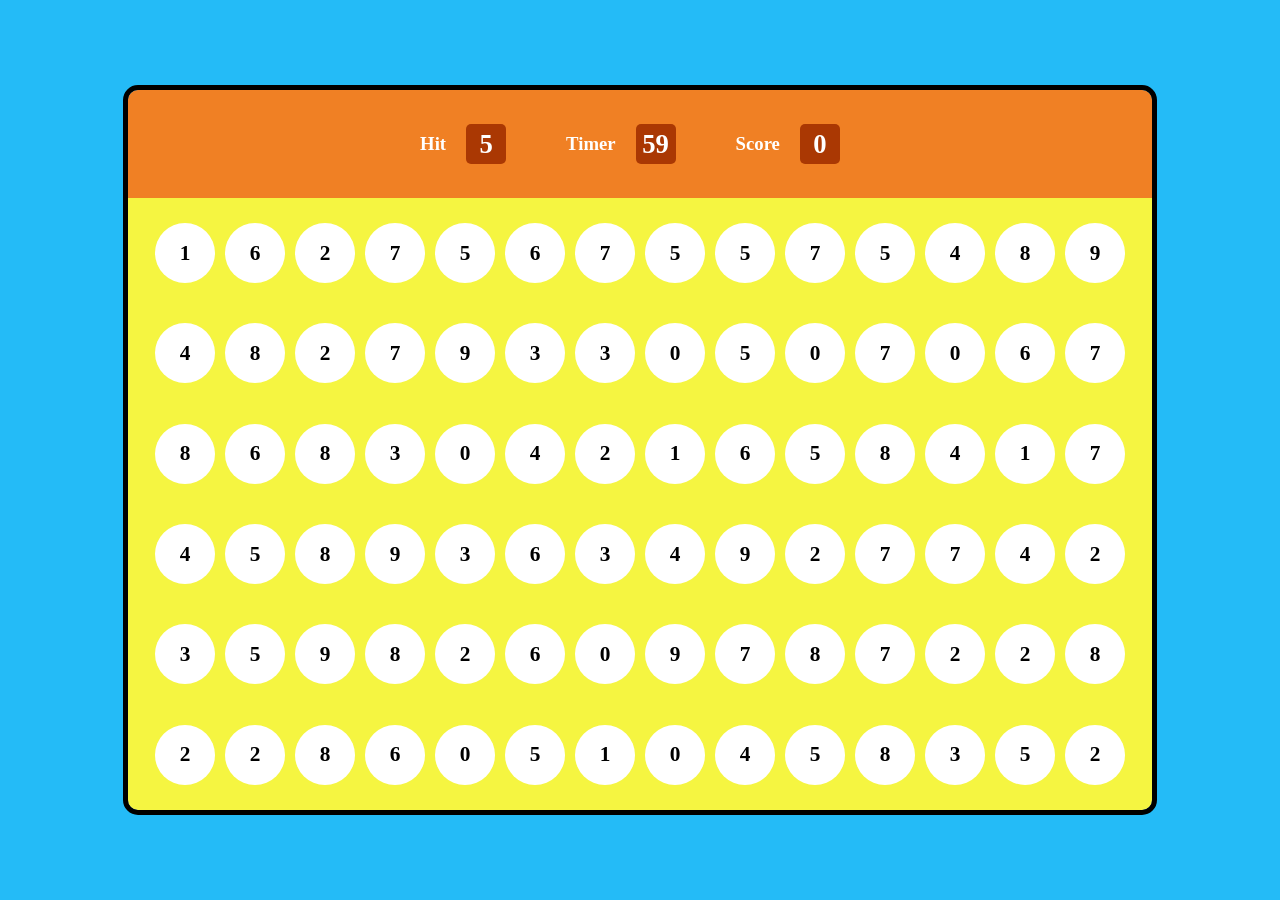
==== index.html @ bc2f21dd "Add files via upload" ====
<!DOCTYPE html>
<html lang="en">
<head>
    <meta charset="UTF-8">
    <meta name="viewport" content="width=device-width, initial-scale=1.0">
    <title>Bubble Game</title>
    <link rel="stylesheet" href="style.css">
    
</head>
<body>
    <div id="main">
        <div id="panel">
            <div id="ptop">
                <div class="elem">
                    <h3>Hit</h4>
                    <div id="hitElm" class="box">7</div>
                </div>
                <div class="elem">
                    <h3>Timer</h4>
                    <div id="timerValue" class="box">60</div>
                </div>
                <div class="elem">
                    <h3>Score</h4> 
                    <div id="scoreElm" class="box">0</div>
                </div>
            </div>
            <div id="panelbtm">
                <div id="bbl">5</div>
            </div>
        </div>
    </div>
    <script src="script.js"></script>
</body>
</html>
---- style.css ----
*{
    padding: 0;
    margin: 0;
    box-sizing: border-box;
    font-family: 'Franklin Gothic Medium';
}

html, body{
    width: 100vw;
    height: 100vh;
    
}

#main{
    display: flex;
    align-items: center;
    justify-content: center;
    width: 100%;
    height: 100%;
    background-color: rgb(36, 187, 247);
    
}

#panel{
    width: 80%;
    height: 80%;
    background-color: white;
    border-radius: 10px;
    overflow: hidden;
    outline: 5px black solid;
}

#ptop{
    width: 100%;
    height: 15%;
    display: flex;
    align-items: center;
    justify-content: center;
    background-color:rgb(240, 128, 36);
}

.elem{
    color: white;
    display: flex;
    justify-content: center;
    align-items: center;
    padding: 20px;
}

.box{
    background-color: #aa3803;
    width: 40px;
    height: 40px;
    border-radius: 5px;
    display: flex;
    justify-content: center;
    align-items: center;
    font-size: 20pt;
    font-weight: 600;
    margin: 20px;
}

#panelbtm{
    height: 85%;
    width: 100%;
    background-color: rgb(245, 245, 65);
    display: flex;
    gap: 10px;
    padding: 10px;
    justify-content: center;
    align-items: center;
    flex-wrap: wrap;
}

#bbl{
    width: 60px;
    height: 60px;
    background-color: white;
    border-radius: 100%;
    display: flex;
    justify-content: center;
    align-items: center;
    font-weight: 600;
    font-size: 16pt;
}

#bbl:hover{
    cursor: pointer;
    background-color: orange;
}
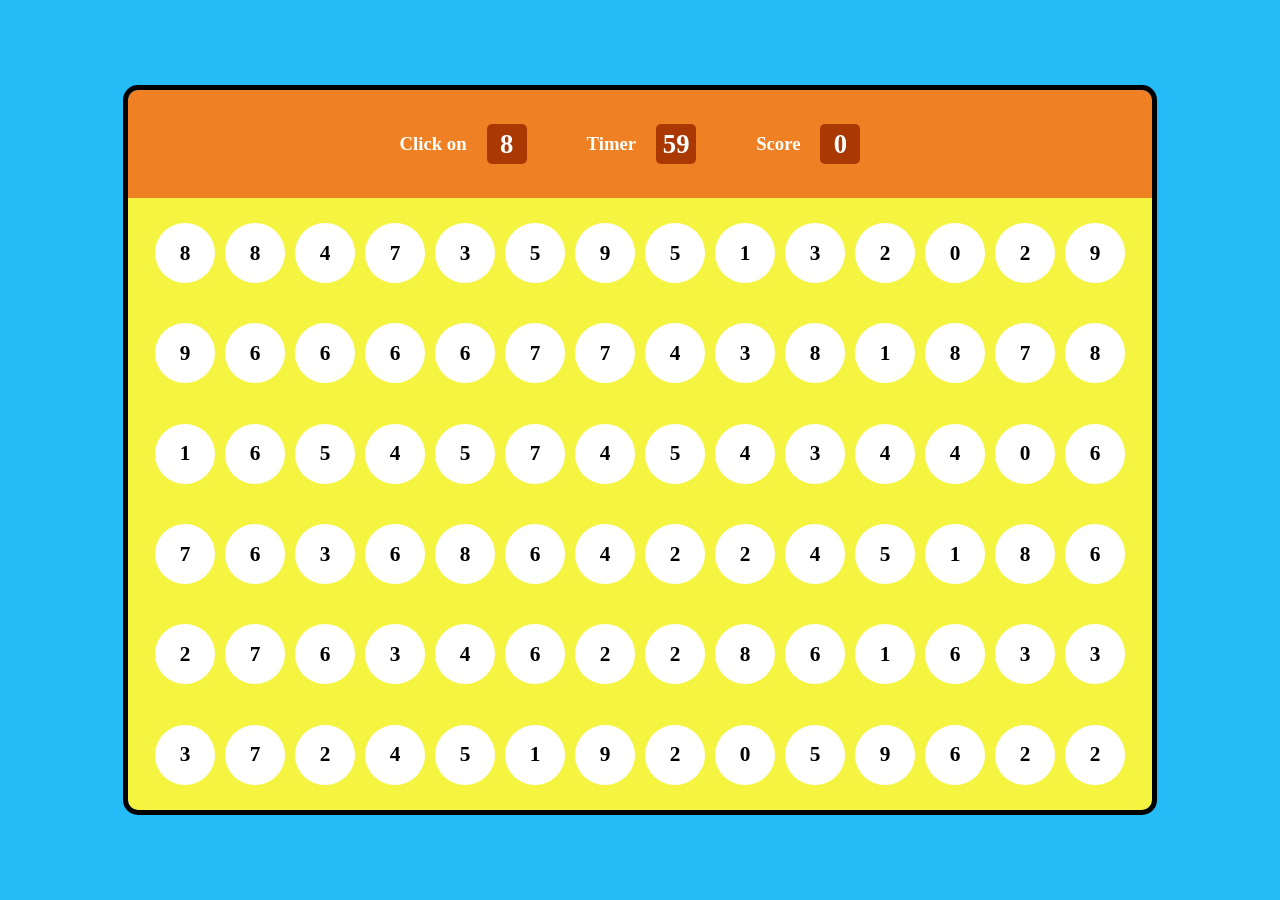
==== commit b5ef3e92: "Update index.html Change hit to click" ====
--- a/index.html
+++ b/index.html
@@ -12,7 +12,7 @@
         <div id="panel">
             <div id="ptop">
                 <div class="elem">
-                    <h3>Hit</h4>
+                    <h3>Click on</h4>
                     <div id="hitElm" class="box">7</div>
                 </div>
                 <div class="elem">
@@ -31,4 +31,4 @@
     </div>
     <script src="script.js"></script>
 </body>
-</html>+</html>
